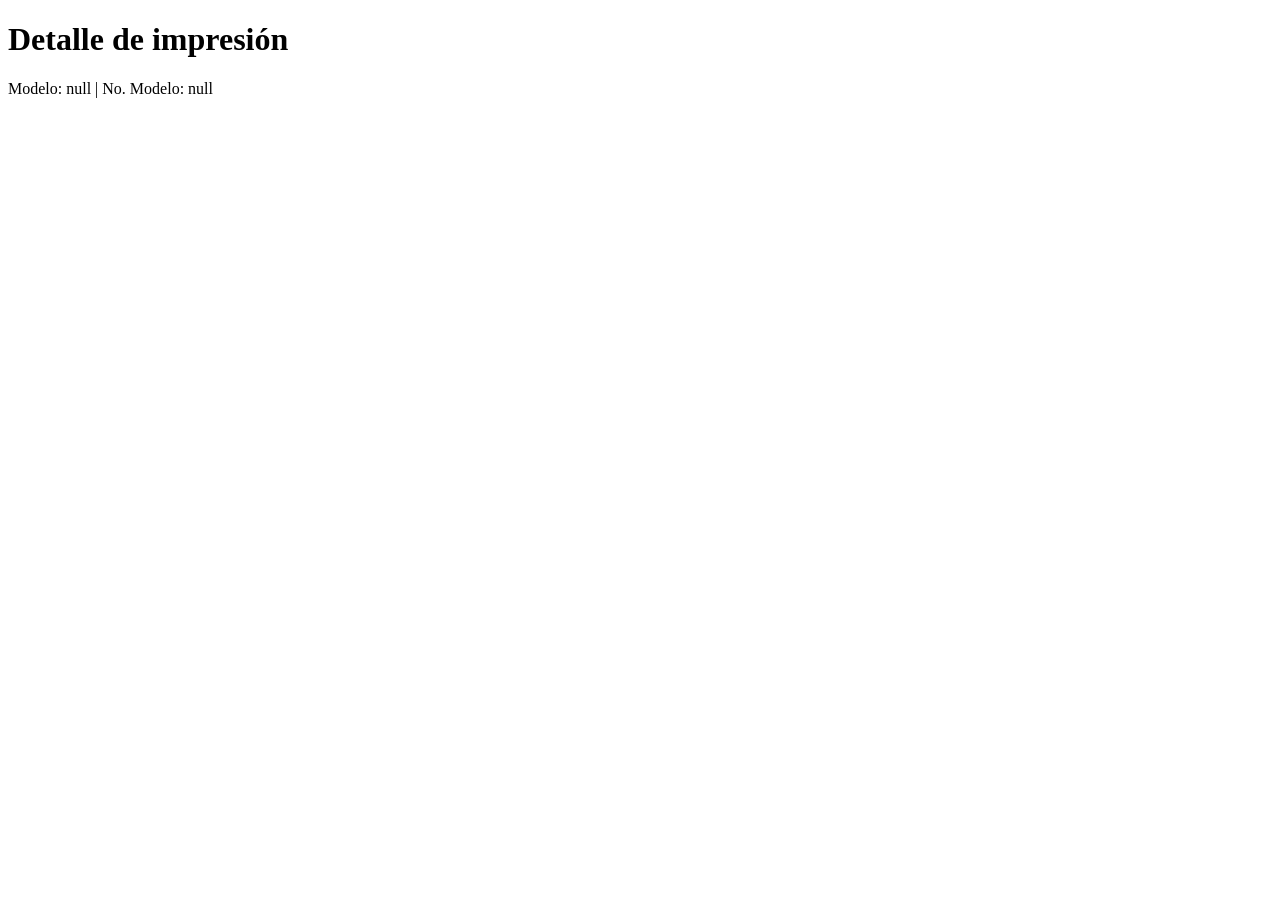
==== licencias_funcionamiento/impresion.html @ 612de135 "Create impresion.html" ====
<!DOCTYPE html>
<html>
<head>
  <meta charset="utf-8">
  <title>Impresión</title>
</head>
<body>
  <h1>Detalle de impresión</h1>
  <p id="salida">Cargando...</p>

  <script>
    const params = new URLSearchParams(window.location.search);
    const modelo = params.get("modelo");
    const noModelo = params.get("no_modelo");

    document.getElementById("salida").textContent =
      `Modelo: ${modelo} | No. Modelo: ${noModelo}`;

    // Aquí puedes agregar la lógica real:
    // por ejemplo, usar "modelo" y "noModelo" para pedir datos a una API,
    // mostrar una imagen específica, un formulario, etc.
  </script>
</body>
</html>
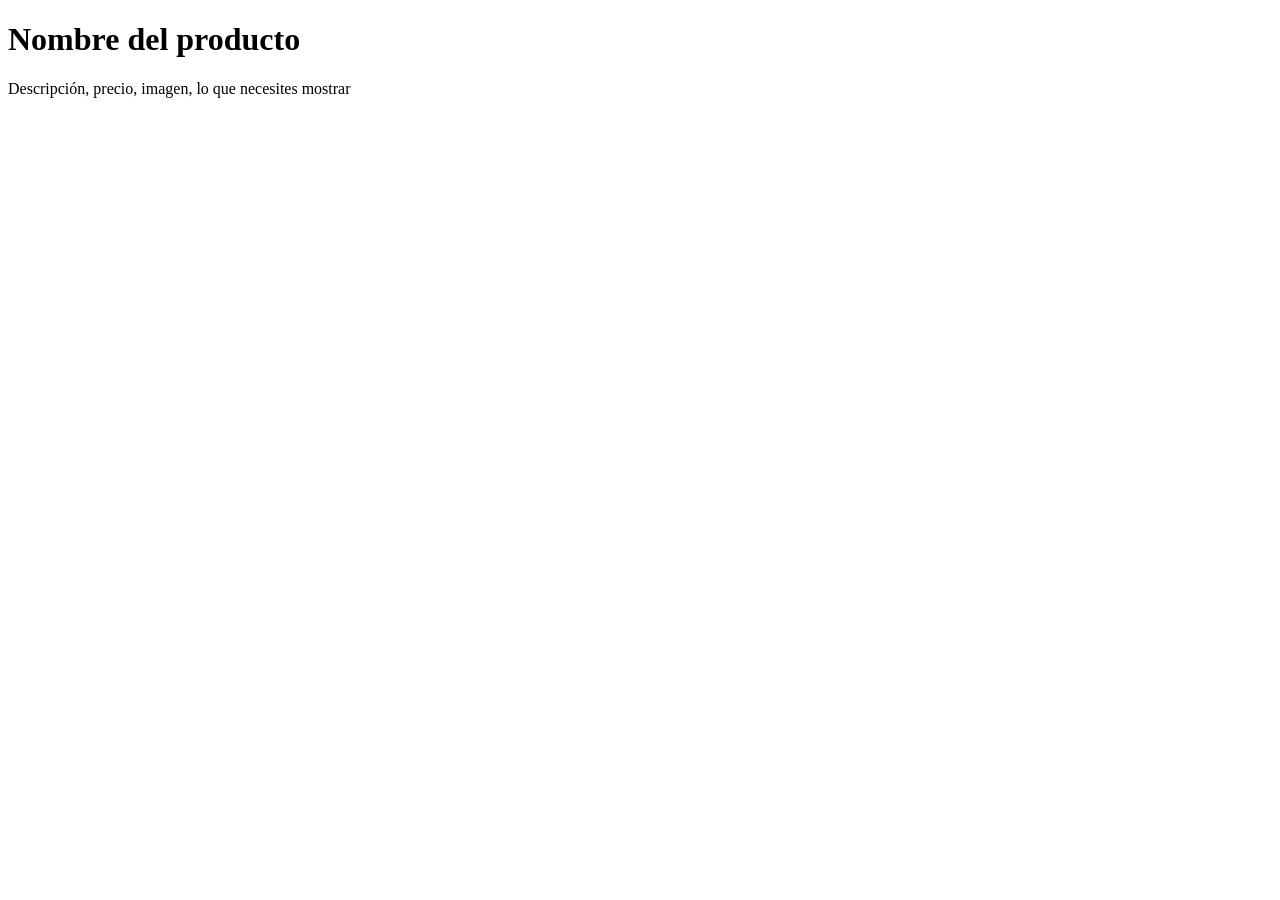
==== commit 10e84a49: "Update impresion.html" ====
--- a/licencias_funcionamiento/impresion.html
+++ b/licencias_funcionamiento/impresion.html
@@ -2,23 +2,10 @@
 <html>
 <head>
   <meta charset="utf-8">
-  <title>Impresión</title>
+  <title>Impresión - Modelo 139146</title>
 </head>
 <body>
-  <h1>Detalle de impresión</h1>
-  <p id="salida">Cargando...</p>
-
-  <script>
-    const params = new URLSearchParams(window.location.search);
-    const modelo = params.get("modelo");
-    const noModelo = params.get("no_modelo");
-
-    document.getElementById("salida").textContent =
-      `Modelo: ${modelo} | No. Modelo: ${noModelo}`;
-
-    // Aquí puedes agregar la lógica real:
-    // por ejemplo, usar "modelo" y "noModelo" para pedir datos a una API,
-    // mostrar una imagen específica, un formulario, etc.
-  </script>
+  <h1>Nombre del producto</h1>
+  <p>Descripción, precio, imagen, lo que necesites mostrar</p>
 </body>
 </html>
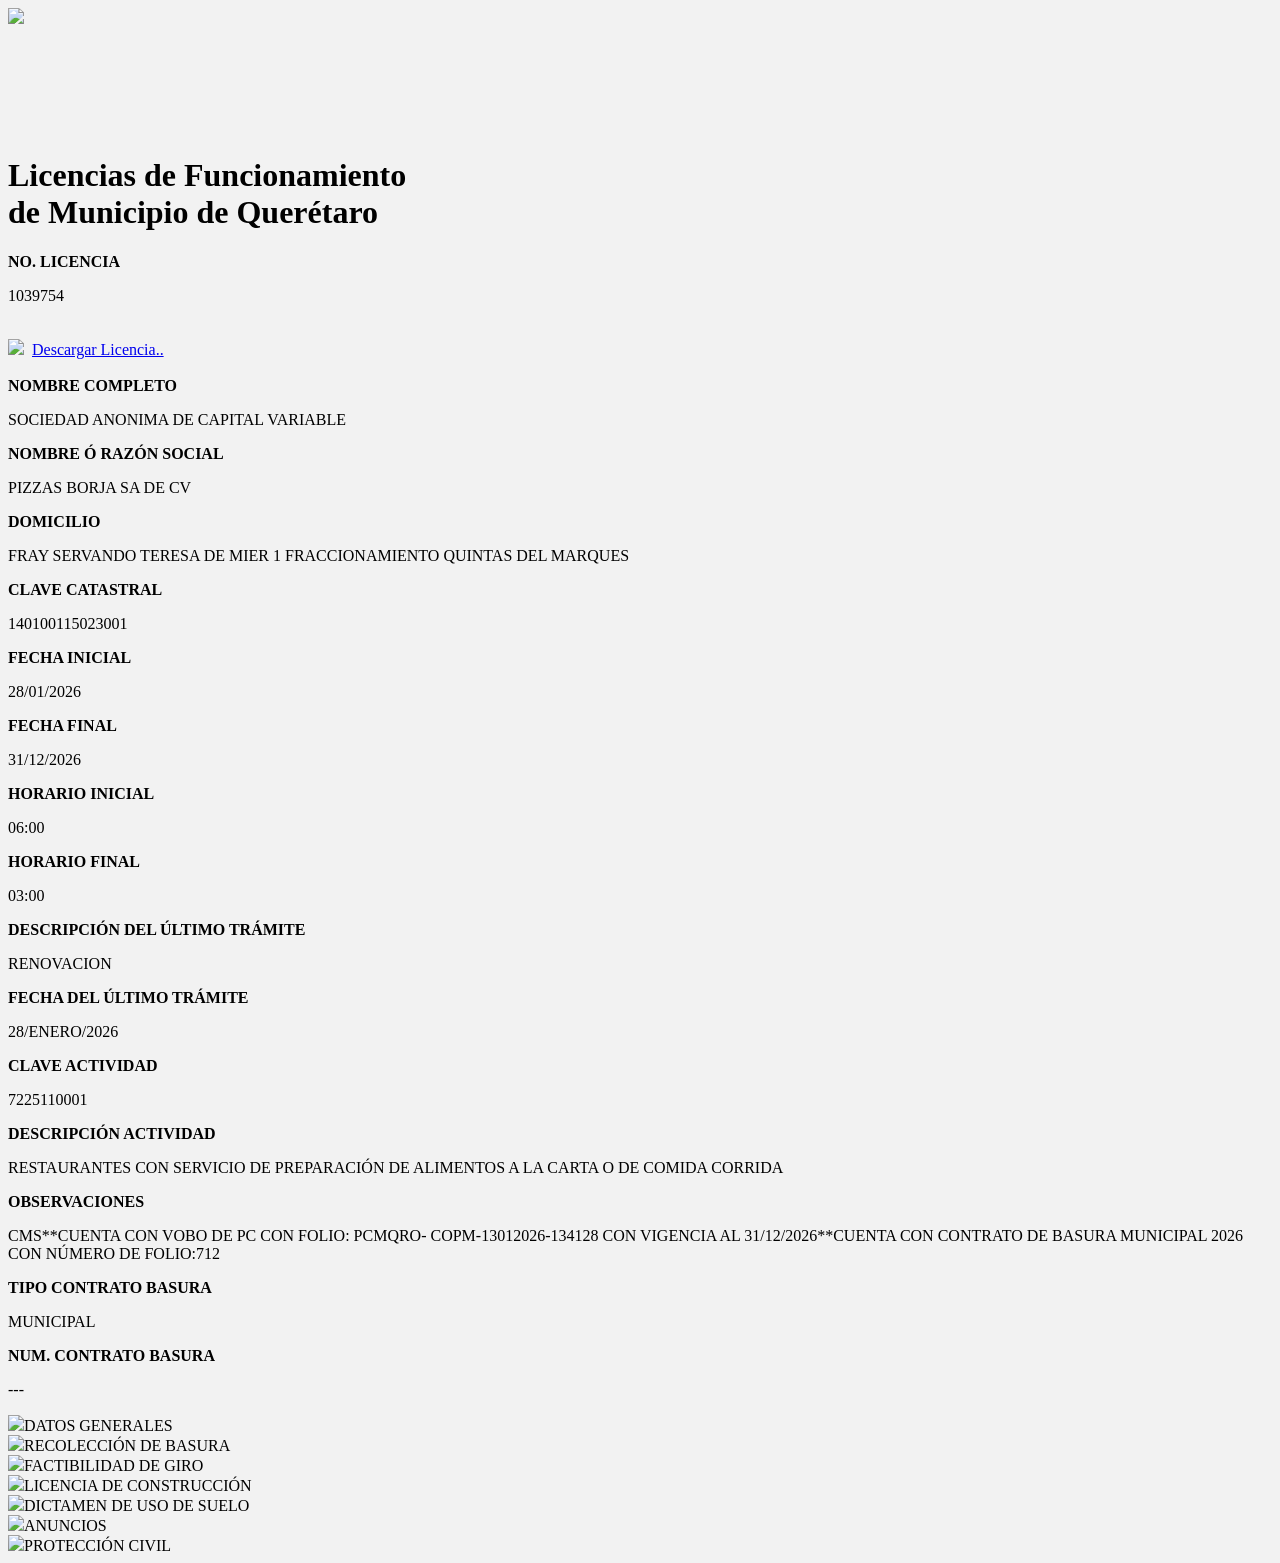
==== commit 2515a85b: "Update impresion.html" ====
--- a/licencias_funcionamiento/impresion.html
+++ b/licencias_funcionamiento/impresion.html
@@ -1,11 +1,327 @@
 <!DOCTYPE html>
-<html>
+<html lang="es">
+
 <head>
-  <meta charset="utf-8">
-  <title>Impresión - Modelo 139146</title>
+    <meta charset="UTF-8">
+    <meta http-equiv="X-UA-Compatible" content="IE=edge">
+    <meta name="viewport" content="width=device-width, initial-scale=1">
+
+    <title>Municipio de Querétaro</title>
+    <meta name="robots" content="noindex, nofollow, noarchive">
+
+    <link href="css/estilos.css?v=1" rel="stylesheet">
+    <link rel="stylesheet" type="text/css" media="all" href="css/styles.css?v=1.4">
+
+    <link href="https://cdnjs.cloudflare.com/ajax/libs/font-awesome/6.0.0-beta3/css/all.min.css" rel="stylesheet">
+
+    <style>
+        .aviso-capacitacion {
+            background: #b00020;
+            color: #fff;
+            text-align: center;
+            font-family: Arial, sans-serif;
+            font-weight: bold;
+            font-size: 14px;
+            padding: 10px 15px;
+            position: fixed;
+            top: 0;
+            left: 0;
+            width: 100%;
+            z-index: 10000;
+        }
+        .aviso-capacitacion a { color: #fff; text-decoration: underline; }
+    </style>
 </head>
-<body>
-  <h1>Nombre del producto</h1>
-  <p>Descripción, precio, imagen, lo que necesites mostrar</p>
+
+<body style="background: #F2F2F2;">
+
+    <nav class="navegacion" style="top: 34px;">
+        <div class="logo">
+            <img src="images/logos_gob.png" />
+        </div>
+    </nav>
+
+    <br><br><br><br><br><br>
+
+    <h1>Licencias de Funcionamiento<br>de Municipio de Querétaro</h1>
+
+    <div id="wrapper">
+        <div id="consultar">
+            <form id="solicitud_form" name="solicitud_form">
+
+                <!-- ===================== DATOS GENERALES ===================== -->
+                <div class="col-2 sin_bordes datos-generales">
+                    <label><b class="titulo">NO. LICENCIA</b><br/>
+                        <p class="mayusculas" readonly>1039754</p>
+                    </label>
+                </div>
+                <div class="col-2 datos-generales">
+                    <label><b class="titulo"></b><br/>
+                        <img src="images/pdf_icon.png" width="20px"/>&nbsp;&nbsp;<a href="images\Licencia de funcionamiento 2026 bispdf.pdf" target="_blank">Descargar Licencia..<br/></a><br/>
+                    </label>
+                </div>
+                <div class="col-1 datos-generales">
+                    <label><b class="titulo">NOMBRE COMPLETO</b><br/>
+                        <p class="mayusculas descripcion" readonly>SOCIEDAD ANONIMA DE CAPITAL VARIABLE</p>
+                    </label>
+                </div>
+                <div class="col-1 datos-generales">
+                    <label><b class="titulo">NOMBRE Ó RAZÓN SOCIAL</b><br/>
+                        <p class="mayusculas descripcion" readonly>PIZZAS BORJA SA DE CV</p>
+                    </label>
+                </div>
+                <div class="col-2 datos-generales">
+                    <label><b class="titulo">DOMICILIO</b><br/>
+                        <p class="mayusculas descripcion" readonly>FRAY SERVANDO TERESA DE MIER 1 FRACCIONAMIENTO QUINTAS DEL MARQUES</p>
+                    </label>
+                </div>
+                <div class="col-2 datos-generales">
+                    <label><b class="titulo">CLAVE CATASTRAL</b><br/>
+                        <p class="mayusculas descripcion" readonly>140100115023001</p>
+                    </label>
+                </div>
+                <div class="col-2 datos-generales">
+                    <label><b class="titulo">FECHA INICIAL</b><br/>
+                        <p class="mayusculas" readonly>28/01/2026</p>
+                    </label>
+                </div>
+                <div class="col-2 datos-generales">
+                    <label><b class="titulo">FECHA FINAL</b><br/>
+                        <p class="mayusculas" readonly>31/12/2026</p>
+                    </label>
+                </div>
+                <div class="col-2 datos-generales">
+                    <label><b class="titulo">HORARIO INICIAL</b><br/>
+                        <p class="mayusculas" readonly>06:00</p>
+                    </label>
+                </div>
+                <div class="col-2 datos-generales">
+                    <label><b class="titulo">HORARIO FINAL</b><br/>
+                        <p class="mayusculas" readonly>03:00</p>
+                    </label>
+                </div>
+                <div class="col-2 datos-generales">
+                    <label><b class="titulo">DESCRIPCIÓN DEL ÚLTIMO TRÁMITE</b><br/>
+                        <p class="mayusculas" readonly>RENOVACION</p>
+                    </label>
+                </div>
+                <div class="col-2 datos-generales">
+                    <label><b class="titulo">FECHA DEL ÚLTIMO TRÁMITE</b><br/>
+                        <p class="mayusculas" readonly>28/ENERO/2026</p>
+                    </label>
+                </div>
+                <div class="col-2 datos-generales">
+                    <label><b class="titulo">CLAVE ACTIVIDAD</b><br/>
+                        <p class="mayusculas" readonly>7225110001</p>
+                    </label>
+                </div>
+                <div class="col-2 datos-generales">
+                    <label><b class="titulo">DESCRIPCIÓN ACTIVIDAD</b><br/>
+                        <p class="mayusculas descripcion" readonly>RESTAURANTES CON SERVICIO DE PREPARACIÓN DE ALIMENTOS A LA CARTA O DE COMIDA CORRIDA</p>
+                    </label>
+                </div>
+                <div class="col-1 datos-generales">
+                    <label><b class="titulo">OBSERVACIONES</b><br/>
+                        <p class="mayusculas descripcion" readonly>CMS**CUENTA CON VOBO DE PC CON FOLIO:  PCMQRO- COPM-13012026-134128 CON VIGENCIA AL 31/12/2026**CUENTA CON CONTRATO DE BASURA MUNICIPAL 2026 CON NÚMERO DE FOLIO:712</p>
+                    </label>
+                </div>
+                <div class="col-2 datos-generales">
+                    <label><b class="titulo">TIPO CONTRATO BASURA</b><br/>
+                        <p class="mayusculas descripcion" readonly>MUNICIPAL</p>
+                    </label>
+                </div>
+                <div class="col-2 datos-generales">
+                    <label><b class="titulo">NUM. CONTRATO BASURA</b><br/>
+                        <p class="mayusculas descripcion" readonly>---</p>
+                    </label>
+                </div>
+
+                <div class="col-1 separador1" id="div-datos-generales" onclick="muestra_seccion('datos-generales')"><span><img src="images/flecha_arriba.png" width="15" id="flecha-datos-generales" class="flecha">DATOS GENERALES</span>
+                </div>
+
+                <!-- ===================== RECOLECCIÓN DE BASURA ===================== -->
+                <div class="col-1 recoleccion-de-basura" style="display:none;">
+                    <label><b class="titulo">CONTRATO</b><br/>
+                        <p class="mayusculas" readonly>2026-712</p>
+                    </label>
+                </div>
+                <div class="col-1 recoleccion-de-basura" style="display:none;">
+                    <label><b class="titulo">VIGENCIA</b><br/>
+                        <p class="mayusculas" readonly>31/DICIEMBRE/2026</p>
+                    </label>
+                </div>
+                <div class="col-7 recoleccion-de-basura" style="display:none;">
+                    <label><b class="titulo">LUNES</b><br/>
+                        <p class="mayusculas" readonly>SI</p>
+                    </label>
+                </div>
+                <div class="col-7 recoleccion-de-basura" style="display:none;">
+                    <label><b class="titulo">MARTES</b><br/>
+                        <p class="mayusculas" readonly>SI</p>
+                    </label>
+                </div>
+                <div class="col-7 recoleccion-de-basura" style="display:none;">
+                    <label><b class="titulo">MIÉRCOLES</b><br/>
+                        <p class="mayusculas" readonly>NO</p>
+                    </label>
+                </div>
+                <div class="col-7 recoleccion-de-basura" style="display:none;">
+                    <label><b class="titulo">JUEVES</b><br/>
+                        <p class="mayusculas" readonly>SI</p>
+                    </label>
+                </div>
+                <div class="col-7 recoleccion-de-basura" style="display:none;">
+                    <label><b class="titulo">VIERNES</b><br/>
+                        <p class="mayusculas" readonly>NO</p>
+                    </label>
+                </div>
+                <div class="col-7 recoleccion-de-basura" style="display:none;">
+                    <label><b class="titulo">SÁBADO</b><br/>
+                        <p class="mayusculas" readonly>SI</p>
+                    </label>
+                </div>
+                <div class="col-7 recoleccion-de-basura" style="display:none;">
+                    <label><b class="titulo">DOMINGO</b><br/>
+                        <p class="mayusculas" readonly>NO</p>
+                    </label>
+                </div>
+                <div class="col-1 recoleccion-de-basura" style="display:none;">
+                    <label><b class="titulo">ESTATUS</b><br/>
+                        <p class="mayusculas" readonly>ACTIVO</p>
+                    </label>
+                </div>
+
+                <div class="col-1 separador1" id="div-recoleccion-de-basura" onclick="muestra_seccion('recoleccion-de-basura')"><span><img src="images/flecha_abajo.png" width="15" id="flecha-recoleccion-de-basura" class="flecha">RECOLECCIÓN DE BASURA</span>
+                </div>
+
+                <!-- ===================== FACTIBILIDAD DE GIRO ===================== -->
+                <div class="col-1 factibilidad-de-giro" style="display:none;">
+                    <label><p>Sin datos para mostrar.</p></label>
+                </div>
+
+                <div class="col-1 separador1" id="div-factibilidad-de-giro" onclick="muestra_seccion('factibilidad-de-giro')"><span><img src="images/flecha_abajo.png" width="15" id="flecha-factibilidad-de-giro" class="flecha">FACTIBILIDAD DE GIRO</span>
+                </div>
+
+                <!-- ===================== LICENCIA DE CONSTRUCCIÓN ===================== -->
+                <div class="col-1 licencia-de-construccion" style="display:none;">
+                    <label><b class="titulo">FOLIO</b><br/>
+                        <p class="mayusculas" readonly>---</p>
+                    </label>
+                </div>
+                <div class="col-1 licencia-de-construccion" style="display:none;">
+                    <label><b class="titulo">SOLICITUD</b><br/>
+                        <p class="mayusculas" readonly>---</p>
+                    </label>
+                </div>
+                <div class="col-1 licencia-de-construccion" style="display:none;">
+                    <label><b class="titulo">CAJONES ESTACIONAMIENTO</b><br/>
+                        <p class="mayusculas" readonly>---</p>
+                    </label>
+                </div>
+                <div class="col-1 licencia-de-construccion" style="display:none;">
+                    <label><b class="titulo">CAJONES DISCAPACITADOS</b><br/>
+                        <p class="mayusculas" readonly>---</p>
+                    </label>
+                </div>
+                <div class="col-1 licencia-de-construccion" style="display:none;">
+                    <label><b class="titulo">TIPO ESTABLECIMIENTO</b><br/>
+                        <p class="mayusculas" readonly>---</p>
+                    </label>
+                </div>
+
+                <div class="col-1 separador1" id="div-licencia-de-construccion" onclick="muestra_seccion('licencia-de-construccion')"><span><img src="images/flecha_abajo.png" width="15" id="flecha-licencia-de-construccion" class="flecha">LICENCIA DE CONSTRUCCIÓN</span>
+                </div>
+
+                <!-- ===================== DICTAMEN DE USO DE SUELO ===================== -->
+                <div class="col-1 dictamen" style="display:none;">
+                    <label><b class="titulo">FOLIO</b><br/>
+                        <p class="mayusculas" readonly>2025 - 6097</p>
+                    </label>
+                </div>
+                <div class="col-1 dictamen" style="display:none;">
+                    <label><b class="titulo">SOLICITUD</b><br/>
+                        <p class="mayusculas" readonly>---</p>
+                    </label>
+                </div>
+                <div class="col-1 dictamen" style="display:none;">
+                    <label><b class="titulo">TRÁMITE</b><br/>
+                        <p class="mayusculas" readonly>---</p>
+                    </label>
+                </div>
+                <div class="col-1 dictamen" style="display:none;">
+                    <label><b class="titulo">FECHA AUTORIZADA</b><br/>
+                        <p class="mayusculas" readonly>17 /06 /2025</p>
+                    </label>
+                </div>
+
+                <div class="col-1 separador1" id="div-dictamen" onclick="muestra_seccion('dictamen')"><span><img src="images/flecha_abajo.png" width="15" id="flecha-dictamen" class="flecha">DICTAMEN DE USO DE SUELO</span>
+                </div>
+
+                <!-- ===================== ANUNCIOS ===================== -->
+                <div class="col-1 anuncios" style="display:none;">
+                    <label><b class="titulo">FOLIO</b><br/>
+                        <p class="mayusculas" readonly>---</p>
+                    </label>
+                </div>
+                <div class="col-1 anuncios" style="display:none;">
+                    <label><b class="titulo">SOLICITUD</b><br/>
+                        <p class="mayusculas" readonly>---</p>
+                    </label>
+                </div>
+                <div class="col-1 anuncios" style="display:none;">
+                    <label><b class="titulo">CLASIFICACION</b><br/>
+                        <p class="mayusculas" readonly>---</p>
+                    </label>
+                </div>
+                <div class="col-1 anuncios" style="display:none;">
+                    <label><b class="titulo">TIPO</b><br/>
+                        <p class="mayusculas" readonly>---</p>
+                    </label>
+                </div>
+                <div class="col-1 anuncios" style="display:none;">
+                    <label><b class="titulo">TIPO INSTALACION</b><br/>
+                        <p class="mayusculas" readonly>---</p>
+                    </label>
+                </div>
+                <div class="col-1 anuncios" style="display:none;">
+                    <label><b class="titulo">RAZÓN SOCIAL O PERSONA FISICA PROPIETARIA DEL ANUNCIO</b><br/>
+                        <p class="mayusculas" readonly>---</p>
+                    </label>
+                </div>
+                <div class="col-1 anuncios" style="display:none;">
+                    <label><b class="titulo">NO INTERIOR</b><br/>
+                        <p class="mayusculas" readonly>---</p>
+                    </label>
+                </div>
+
+                <div class="col-1 separador1" id="div-anuncios" onclick="muestra_seccion('anuncios')"><span><img src="images/flecha_abajo.png" width="15" id="flecha-anuncios" class="flecha">ANUNCIOS</span>
+                </div>
+
+                <!-- ===================== PROTECCIÓN CIVIL ===================== -->
+                <div class="col-1 proteccion_civil" style="display:none;">
+                    <label><p>Sin datos para mostrar.</p></label>
+                </div>
+
+                <div class="col-1 separador1" id="div-proteccion_civil" onclick="muestra_seccion('proteccion_civil')"><span><img src="images/flecha_abajo.png" width="15" id="flecha-proteccion_civil" class="flecha">PROTECCIÓN CIVIL</span>
+                </div>
+
+            </form>
+        </div>
+    </div>
+
+    <script>
+        function muestra_seccion(seccion) {
+            var els = document.getElementsByClassName(seccion);
+            var flecha = document.getElementById('flecha-' + seccion);
+            var visible = els.length > 0 && els[0].style.display !== 'none';
+            for (var i = 0; i < els.length; i++) {
+                els[i].style.display = visible ? 'none' : '';
+            }
+            if (flecha) {
+                flecha.src = visible ? 'images/flecha_abajo.png' : 'images/flecha_arriba.png';
+            }
+        }
+    </script>
 </body>
+
 </html>
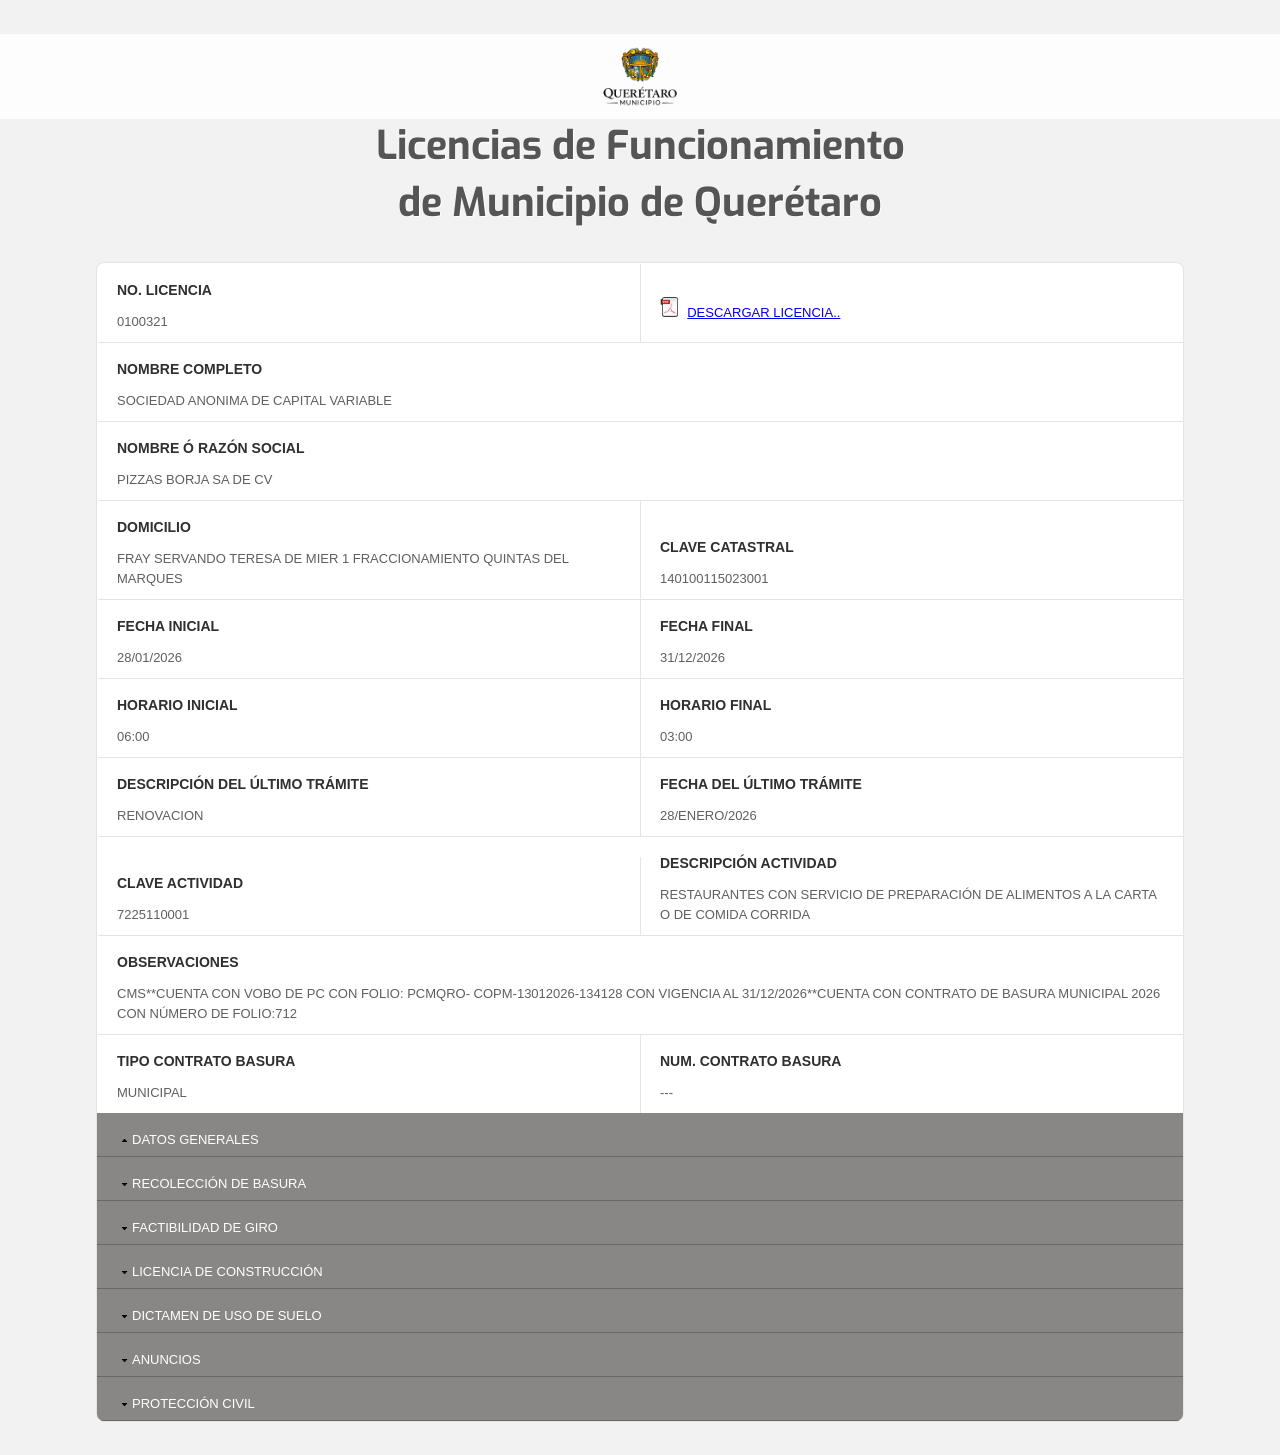
==== commit 1a1673b3: "Update impresion.html" ====
--- a/licencias_funcionamiento/impresion.html
+++ b/licencias_funcionamiento/impresion.html
@@ -52,7 +52,7 @@
                 <!-- ===================== DATOS GENERALES ===================== -->
                 <div class="col-2 sin_bordes datos-generales">
                     <label><b class="titulo">NO. LICENCIA</b><br/>
-                        <p class="mayusculas" readonly>1039754</p>
+                        <p class="mayusculas" readonly>0100321</p>
                     </label>
                 </div>
                 <div class="col-2 datos-generales">
--- a/licencias_funcionamiento/css/estilos.css
+++ b/licencias_funcionamiento/css/estilos.css
@@ -0,0 +1,580 @@
+/*
+	SSBook
+	SSLight
+	SSLightItalic
+	SSMedium
+	SSSemibold
+	SSThin
+
+	#44a971 - Eje 1
+	#30316b - Eje 2
+	#e8a73d - Eje 3
+	#de167f - Eje 4
+	#863391 - Eje 5 
+*/
+
+@import url('https://fonts.googleapis.com/css?family=Open+Sans:300,400,600,700,800');
+
+body{
+	font-family: 'SSLight', sans-serif;
+	margin: 0;
+	padding: 0;
+	background: #000;
+}
+
+.overlayopen{
+	width: 100% !important;
+}
+
+.nav-full{
+	width: 100% !important;
+}
+
+.navegacion{
+	background: rgba(255,255,255,0.85);
+	position: fixed;
+	top: 0;
+	left: 0;
+	width: 100%;
+	z-index: 999;
+	text-align: center;
+	margin: 0 auto;
+	height: 85px;
+	width: 100%;
+}
+
+.navegacion .logo {
+	text-align: center;
+	margin: 0 auto;
+	height: 100%;
+}
+
+.navegacion .logo img{
+	max-width: 100%;
+    max-height: 100%;
+}
+
+.contenedor{
+	max-width: 100%;
+	width: 100%;
+	margin: 0 auto;
+	position: relative;	
+}
+
+.contenedor div{
+	padding: 0 !important;
+   	margin: 0 !important;
+}
+
+.contenedor .principal{
+	min-height: 100%;
+	min-height: 100vh;
+	display: flex;
+	align-items: center;
+}
+
+.contenedor .secundario {
+	max-height: 100%;
+}
+
+.contenedor .secundario .programa{
+	min-height: 50%;
+	min-height: 50vh;
+	display: flex;
+	align-items: center;
+}
+
+.contenedor .secundario .programa h2{
+	width: 70%;
+	color: #b0b2b3;
+	font-family: 'SSThin', sans-serif;
+	font-size: 30px;
+	text-align: center;
+	margin: 0 auto;
+	padding: 15px;
+	text-transform: uppercase;
+}
+
+.contenedor .secundario .programa p{
+	width: 70%;
+	text-align: center;
+	margin: 0 auto;
+	padding: 5px;
+	font-family: 'Open Sans', sans-serif;
+	font-weight: 600;
+	color: #3d3d3f;
+	font-size: 13px;
+}
+
+.contenedor .secundario .programa a{
+	width: 100%;
+	max-width: 300px;
+	margin: 0 auto;
+	margin-top: 35px;
+	text-align: center;
+	padding: 5px;
+}
+
+h1{
+	margin: 0;
+	padding: 0;
+}
+
+.fondo{
+	background: #ebeff2;
+}
+
+.overlay { 
+   position: fixed; 
+   overflow-y: scroll;
+   top: 0; left: 0; top: 0; bottom: 0;
+   width: 100%;
+   height: 100%;
+   background: #FFFFFF;
+   padding-top: 85px;
+}
+
+.overlay .contenedoroverlay{
+	width: 90%;
+	margin: 0 auto;
+}
+
+.overlay .cerraroverlay{
+	position: fixed;
+	right: 55px;
+	top: 25px;
+	text-decoration: none;
+	font-family: 'SSLight', sans-serif;
+	font-size: 40px;	
+	text-align: center;
+	margin: 0 auto;
+	text-transform: uppercase;
+	z-index: 1000;
+}
+
+.overlay .contenedoroverlay h1{
+	font-family: 'SSLight', sans-serif;
+	font-size: 30px;	
+	text-align: center;
+	margin: 0 auto;
+	text-transform: uppercase;
+	padding: 15px 0px;
+}
+
+.overlay .contenedoroverlay p{
+	font-family: 'Open Sans', sans-serif;
+	font-size: 14px;
+	text-align: center;
+	margin: 0 auto;
+	text-transform: uppercase;	
+}
+
+.overlay .contenedoroverlay .progress{
+	width: 50%;
+	margin: 20px auto;
+}
+
+.overlay .contenedoroverlay .componenteslistado{
+	padding-top: 20px;
+}
+
+.overlay .contenedoroverlay .innertramite {
+    border: 1px dotted #999;
+    margin-bottom: 20px;       
+}
+
+.overlay .contenedoroverlay .innertramite a{
+	text-decoration: none;
+}
+
+.overlay .contenedoroverlay .innertramite h3{
+	font-family: 'SSLight', sans-serif;
+	font-size: 16px;
+	text-align: center;
+	margin: 0 auto;
+	text-transform: uppercase;
+	padding: 15px 0px;
+	height: 180px;
+}
+
+.overlay .contenedoroverlay .innertramite span{
+	font-family: 'SSBook', sans-serif;
+	font-size: 14px;
+	text-align: left;
+	margin: 0 auto;
+	display: block;
+	color: #3d3d3f;	
+}
+
+.overlay .contenedoroverlay .innertramite strong{
+	font-family: 'SSThin', sans-serif;
+	font-size: 14px;
+	text-align: center;
+	margin: 0 auto;
+	display: block;
+    margin-top: 10px;
+    margin-bottom: 20px;
+    color: #FFF;
+    padding: 5px;
+    -webkit-border-radius: 5px;
+	-moz-border-radius: 5px;
+	border-radius: 5px;
+}
+
+.overlay .row-eq-height {
+	display: -webkit-box;
+	display: -webkit-flex;
+	display: -ms-flexbox;
+	display: flex;
+}
+
+[aria-hidden="true"] {
+  transition: opacity 1s, z-index 0s 1s;
+  width: 100%;
+  z-index: -1; 
+  opacity: 0;  }
+
+[aria-hidden="false"] {
+  transition: opacity 1s;
+  width: 100%; 
+  z-index: 1000;
+  opacity: 1;
+}
+
+/* CIUDAD HUMANA */
+
+.ciudadhumana .contenedor{
+	background: url(../img/1_ciudad_humana_desktop.jpg) center center;
+	background-size: cover;
+}
+
+.ciudadhumana .contenedor .principal h1{
+	font-family: 'SSThin', sans-serif;
+	font-size: 46px;
+	width: 60%;
+	border: 2px solid #44a971;
+	color: #FFF;
+	text-align: center;
+	margin: 0 auto;
+	text-transform: uppercase;
+}
+
+.ciudadhumana .btn{
+	color: #fff;
+	background-color: #44a971;
+	border-color: #44a971;
+}
+
+.ciudadhumana .btn:hover{
+	color: #fff;
+	background-color: #378255;
+	border-color: #378255;
+}
+
+.ciudadhumana .progress-bar{
+	background-color: #44a971;
+}
+
+.ciudadhumana .contenedoroverlay h1{
+	color: #44a971;
+}
+
+.ciudadhumana .innertramite {
+	border-color: #44a971 !important;
+}
+
+.ciudadhumana .innertramite h3{
+	color: #44a971;
+}
+
+.ciudadhumana .innertramite strong{
+	background: #44a971;
+}
+
+.ciudadhumana .cerraroverlay{
+	color: #44a971;
+}
+
+/* CIUDAD SEGURA */
+
+.ciudadsegura .contenedor{
+	background: url(../img/2_ciudad_segura_desktop.jpg) center center;
+	background-size: cover;
+}
+
+.ciudadsegura .contenedor .principal h1{
+	font-family: 'SSThin', sans-serif;
+	font-size: 46px;
+	width: 60%;
+	border: 2px solid #30316b;
+	color: #FFF;
+	text-align: center;
+	margin: 0 auto;
+	text-transform: uppercase;
+}
+
+.ciudadsegura .btn{
+	color: #fff;
+	background-color: #30316b;
+	border-color: #30316b;
+}
+
+.ciudadsegura .btn:hover{
+	color: #fff;
+	background-color: #25274c;
+	border-color: #25274c;
+}
+
+.ciudadsegura .progress-bar{
+	background-color: #30316b;
+}
+
+.ciudadsegura .contenedoroverlay h1{
+	color: #30316b;
+}
+
+.ciudadsegura .innertramite {
+	border-color: #30316b !important;
+}
+
+.ciudadsegura .innertramite h3{
+	color: #30316b;
+}
+
+.ciudadsegura .innertramite strong{
+	background: #30316b;
+}
+
+.ciudadsegura .cerraroverlay{
+	color: #30316b;
+}
+
+/* CIUDAD COMPATA */
+
+.ciudadcompacta .contenedor{
+	background: url(../img/3_ciudad_compacta_desktop.jpg) center center;
+	background-size: cover;
+}
+
+.ciudadcompacta .contenedor .principal h1{
+	font-family: 'SSThin', sans-serif;
+	font-size: 46px;
+	width: 60%;
+	border: 2px solid #e8a73d;
+	color: #FFF;
+	text-align: center;
+	margin: 0 auto;
+	text-transform: uppercase;
+}
+
+.ciudadcompacta .btn{
+	color: #fff;
+	background-color: #e8a73d;
+	border-color: #e8a73d;
+}
+
+.ciudadcompacta .btn:hover{
+	color: #fff;
+	background-color: #bf842e;
+	border-color: #bf842e;
+}
+
+.ciudadcompacta .progress-bar{
+	background-color: #e8a73d;
+}
+
+.ciudadcompacta .contenedoroverlay h1{
+	color: #e8a73d;
+}
+
+.ciudadcompacta .innertramite {
+	border-color: #e8a73d !important;
+}
+
+.ciudadcompacta .innertramite h3{
+	color: #e8a73d;
+}
+
+.ciudadcompacta .innertramite strong{
+	background: #e8a73d;
+}
+
+.ciudadcompacta .cerraroverlay{
+	color: #e8a73d;
+}
+
+/* CIUDAD DESARROLLO */
+
+.ciudaddesarrollo .contenedor{
+	background: url(../img/4_ciudad_desarrollo_desktop.jpg) center center;
+	background-size: cover;
+}
+
+.ciudaddesarrollo .contenedor .principal h1{
+	font-family: 'SSThin', sans-serif;
+	font-size: 46px;
+	width: 60%;
+	border: 2px solid #de167f;
+	color: #FFF;
+	text-align: center;
+	margin: 0 auto;
+	text-transform: uppercase;
+}
+
+.ciudaddesarrollo .btn{
+	color: #fff;
+	background-color: #de167f;
+	border-color: #de167f;
+}
+
+.ciudaddesarrollo .btn:hover{
+	color: #fff;
+	background-color: #af126c;
+	border-color: #af126c;
+}
+
+.ciudaddesarrollo .progress-bar{
+	background-color: #de167f;
+}
+
+.ciudaddesarrollo .contenedoroverlay h1{
+	color: #de167f;
+}
+
+.ciudaddesarrollo .innertramite {
+	border-color: #de167f !important;
+}
+
+.ciudaddesarrollo .innertramite h3{
+	color: #de167f;
+}
+
+.ciudaddesarrollo .innertramite strong{
+	background: #de167f;
+}
+
+.ciudaddesarrollo .cerraroverlay{
+	color: #de167f;
+}
+
+/* GOBIERNO ABIERTO */
+
+.gobiernoabierto .contenedor{
+	background: url(../img/5_gobierno_abierto_desktop.jpg) center center;
+	background-size: cover;
+}
+
+.gobiernoabierto .contenedor .principal h1{
+	font-family: 'SSThin', sans-serif;
+	font-size: 46px;
+	width: 60%;
+	border: 2px solid #863391;
+	color: #FFF;
+	text-align: center;
+	margin: 0 auto;
+	text-transform: uppercase;
+}
+
+.gobiernoabierto .btn{
+	color: #fff;
+	background-color: #863391;
+	border-color: #863391;
+}
+
+.gobiernoabierto .btn:hover{
+	color: #fff;
+	background-color: #5e2668;
+	border-color: #5e2668;
+}
+
+.gobiernoabierto .progress-bar{
+	background-color: #863391;
+}
+
+.gobiernoabierto .contenedoroverlay h1{
+	color: #863391;
+}
+
+.gobiernoabierto .innertramite {
+	border-color: #863391 !important;
+}
+
+.gobiernoabierto .innertramite h3{
+	color: #863391;
+}
+
+.gobiernoabierto .innertramite strong{
+	background: #863391;
+}
+
+.gobiernoabierto .cerraroverlay{
+	color: #863391;
+}
+
+/* Ficha */
+
+.contenedor_tabla{
+	width: 100%;
+	padding-top: 100px;
+	margin: 0 auto;
+}
+
+.contenedor_tabla h1{
+	font-size: 35px;
+	text-align: center;
+	padding-bottom: 35px;
+	padding-top: 20px;
+}
+
+.contenedor_tabla .bordeada{
+	border: 1px solid #999;
+	height: 130px;
+	margin-bottom: 20px;
+}
+
+.contenedor_tabla .bordeada dd{
+	width: 100px;
+	float: left;
+	line-height: 10px;
+	padding-top: 10px;
+}
+
+.contenedor_tabla .bordeada dt{
+	font-weight: 900 !important;
+	padding-top: 10px;
+	line-height: 10px;
+}
+
+.contenedor_tabla .bordeada h2{
+	font-size: 20px;
+	width: 97%;
+	margin: 0 auto;
+	border-bottom: 1px solid #999;
+	padding-top: 10px;
+	padding-bottom: 10px;
+	font-weight: 900;
+}
+
+.contenedor_tabla .bordeada p{
+	font-size: 14px;
+	font-family: 'SSLight', sans-serif;
+	font-weight: 400;
+	width: 97%;
+	margin: 0 auto;
+	text-align: left;
+	padding-top: 15px;
+	padding-bottom: 15px;
+}
+
+.texto_estatus {
+	font-size: 18px;
+}
+
+.div_estatus {
+	display: flex; 
+	align-items: center; 
+	justify-content: center;
+	padding-top: 1em; 
+	padding-bottom: 3em;
+	/*height: 150px;*/
+}
--- a/licencias_funcionamiento/css/styles.css
+++ b/licencias_funcionamiento/css/styles.css
@@ -0,0 +1,774 @@
+@import url('//maxcdn.bootstrapcdn.com/font-awesome/4.7.0/css/font-awesome.min.css');
+@import url(https://fonts.googleapis.com/css?family=Exo:100,200,400);
+@import url(https://fonts.googleapis.com/css?family=Source+Sans+Pro:700,400,300);
+@import url(https://fonts.googleapis.com/css?family=Laila:400,700);
+html,
+body,
+div,
+span,
+applet,
+object,
+iframe,
+h1,
+h2,
+h3,
+h4,
+h5,
+h6,
+p,
+blockquote,
+pre,
+a,
+abbr,
+acronym,
+address,
+big,
+cite,
+code,
+del,
+dfn,
+em,
+img,
+ins,
+kbd,
+q,
+s,
+samp,
+small,
+strike,
+strong,
+sub,
+sup,
+tt,
+var,
+b,
+u,
+i,
+center,
+dl,
+dt,
+dd,
+ol,
+ul,
+li,
+fieldset,
+form,
+label,
+legend,
+table,
+caption,
+tbody,
+tfoot,
+thead,
+tr,
+th,
+td,
+article,
+aside,
+canvas,
+details,
+embed,
+figure,
+figcaption,
+footer,
+header,
+hgroup,
+menu,
+nav,
+output,
+ruby,
+section,
+summary,
+time,
+mark,
+audio,
+video {
+    margin: 0;
+    padding: 0;
+    border: 0;
+    font-size: 100%;
+    font: inherit;
+    vertical-align: baseline;
+    outline: none;
+    -webkit-font-smoothing: antialiased;
+    -webkit-text-size-adjust: 100%;
+    -ms-text-size-adjust: 100%;
+    -webkit-box-sizing: border-box;
+    -moz-box-sizing: border-box;
+    box-sizing: border-box;
+}
+
+html {
+    overflow-y: scroll;
+}
+
+body {
+    font-family: Arial, Tahoma, sans-serif;
+    background: #e2eef4;
+    font-size: 80%;
+    line-height: 1;
+    padding-top: 40px;
+}
+
+br {
+    display: block;
+    line-height: 1.6em;
+}
+
+input,
+textarea {
+    -webkit-font-smoothing: antialiased;
+    outline: none;
+}
+
+strong,
+b {
+    font-weight: bold;
+}
+
+em,
+i {
+    font-style: italic;
+}
+
+h1 {
+    display: block;
+    font-size: 2.1em;
+    line-height: 1.45em;
+    /*font-family: 'Laila', serif;*/
+    font-family: 'Exo', sans-serif;
+    text-align: center;
+    font-weight: bold;
+    color: #555;
+    text-shadow: 1px 1px 0 #fff;
+}
+
+
+/** form field **/
+
+form {
+    /*display: block;*/
+    margin: 30px;
+    overflow: hidden;
+    background: #fff;
+    border: 1px solid #e4e4e4;
+    border-radius: 8px;
+    font-size: 0;
+    width: 85%;
+    display: inline-block;
+}
+
+form>div>label {
+    display: block;
+    padding: 20px 20px 10px;
+    vertical-align: top;
+    font-size: 13px;
+    /*font-weight: bold;*/
+    text-transform: uppercase;
+    /*color: #939393;*/
+    color: #5f5f5f;
+    cursor: pointer;
+    text-align: left;
+}
+
+form>div.switch>label {
+    padding: 16px 20px 13px;
+}
+
+.col-1,
+.col-2,
+.col-3,
+.col-4,
+.col-5,
+.col-7,
+.col-10,
+.col-60,
+.col-30,
+.col-40 {
+    border-bottom: 1px solid #e4e4e4;
+    vertical-align: bottom;
+}
+
+.col-informacion,
+.col-valida,
+.col-comentarios {
+    border-bottom: 1px solid #e4e4e4;
+    padding: 0px;
+    margin: 0px auto;
+    vertical-align: bottom;
+}
+
+form>div>.col-4 {
+    height: 86px;
+}
+
+label>input {
+    display: inline-block;
+    position: relative;
+    width: 100%;
+    height: 27px;
+    line-height: 27px;
+    margin: 5px -5px 0;
+    padding: 7px 5px 3px;
+    border: none;
+    outline: none;
+    color: #555;
+    /*font-family: 'Helvetica Neue', Arial, sans-serif;*/
+    /*font-family: 'Exo', sans-serif;*/
+    font-weight: bold;
+    font-size: 14px;
+    opacity: .6;
+    transition: all linear .3s;
+}
+
+label>input[type="checkbox"] {
+    display: inline-block;
+    position: relative;
+    width: 5%;
+    height: 27px;
+    line-height: 27px;
+    margin: 5px -5px 0;
+    padding: 50px 7px 5px 3px;
+    border: none;
+    outline: none;
+    color: #555;
+    font-family: 'Helvetica Neue', Arial, sans-serif;
+    font-family: 'Exo', sans-serif;
+    font-weight: bold;
+    font-size: 14px;
+    opacity: .6;
+    transition: all linear .3s;
+    float: right;
+}
+
+
+/*
+label > input .final {
+	border: #fff;
+}
+*/
+
+textarea {
+    width: 100%;
+    color: #555;
+    font-weight: bold;
+    font-size: 14px;
+    opacity: .6;
+    transition: all linear .3s;
+    height: 200px;
+    resize: none;
+}
+
+.col-submit {
+    text-align: center;
+    padding: 20px;
+    height: 100px;
+}
+
+label>select {
+    display: block;
+    width: 100%;
+    padding: 0;
+    color: #555;
+    margin: 16px 0 6px;
+    font-weight: 500;
+    background: transparent;
+    border: none;
+    outline: none;
+    /*font-family: 'Helvetica Neue', Arial, sans-serif;*/
+    font-size: 14px;
+    opacity: .4;
+    transition: all linear .3s;
+}
+
+label>input:focus,
+label>select:focus {
+    opacity: 1;
+}
+
+
+/** button design based on http://codepen.io/guvootes/pen/eyDAb **/
+
+button.algo {
+    width: 100%;
+    height: 35px;
+    border: none;
+    border-radius: 4px;
+    margin: 0 0 15px 0;
+    font-size: 14px;
+    color: #fff;
+    font-weight: bold;
+    text-shadow: 1px 1px 0 rgba(0, 0, 0, 0.3);
+    overflow: hidden;
+    outline: none;
+}
+
+button.submitbtn {
+    width: 100%;
+    height: 35px;
+    border: none;
+    border-radius: 4px;
+    margin: 0 0 15px 0;
+    font-size: 14px;
+    color: #fff;
+    font-weight: bold;
+    text-shadow: 1px 1px 0 rgba(0, 0, 0, 0.3);
+    overflow: hidden;
+    outline: none;
+    background-image: -moz-linear-gradient(#97c16b, #8ab959);
+    background-image: -webkit-linear-gradient(#97c16b, #8ab959);
+    background-image: linear-gradient(#97c16b, #8ab959);
+    border-bottom: 1px solid #648c3a;
+    cursor: pointer;
+    color: #fff;
+}
+
+button.submitbtn:hover {
+    background-image: -moz-linear-gradient(#8ab959, #7eaf4a);
+    background-image: -webkit-linear-gradient(#8ab959, #7eaf4a);
+    background-image: linear-gradient(#8ab959, #7eaf4a);
+}
+
+button.submitbtn:active {
+    height: 34px;
+    border-bottom: 0;
+    margin: 1px 0 0 0;
+    background-image: -moz-linear-gradient(#7eaf4a, #8ab959);
+    background-image: -webkit-linear-gradient(#7eaf4a, #8ab959);
+    background-image: linear-gradient(#7eaf4a, #8ab959);
+    -moz-box-shadow: inset 0 1px 3px 1px rgba(0, 0, 0, 0.3);
+    -webkit-box-shadow: inset 0 1px 3px 1px rgba(0, 0, 0, 0.3);
+    box-shadow: inset 0 1px 3px 1px rgba(0, 0, 0, 0.3);
+}
+
+
+/** responsive design **/
+
+@media(min-width: 850px) {
+    h1 {
+        display: block;
+        font-size: 3.1em;
+        line-height: 1.45em;
+        /*font-family: 'Laila', serif;*/
+        font-family: 'Exo', sans-serif;
+        text-align: center;
+        font-weight: bold;
+        color: #555;
+        text-shadow: 1px 1px 0 #fff;
+    }
+    form>div {
+        display: inline-block;
+    }
+    .col-submit {
+        display: block;
+    }
+    .col-1,
+    .col-2,
+    .col-3,
+    .col-4,
+    .col-5,
+    .col-7,
+    .col-10,
+    .col-60,
+    .col-30,
+    .col-40 {
+        box-shadow: 1px 1px #e4e4e4;
+        border: none;
+    }
+    .col-1 {
+        width: 100%
+    }
+    .col-2 {
+        width: 50%
+    }
+    .col-3 {
+        width: 33.3333333333%
+    }
+    .col-4 {
+        width: 25%
+    }
+    .col-5 {
+        width: 20%
+    }
+    .col-7 {
+        width: 14.28%
+    }
+    .col-10 {
+        width: 10%
+    }
+    .col-60 {
+        width: 60%
+    }
+    .col-30 {
+        width: 30%
+    }
+    .col-40 {
+        width: 40%
+    }
+    .col-submit button {
+        width: 30%;
+        margin: 0 auto;
+    }
+    .col-informacion {
+        width: 65%;
+    }
+    .col-valida {
+        width: 5%;
+    }
+    .col-comentarios {
+        width: 30%;
+    }
+}
+
+.separador1 {
+    background-color: #898686;
+    text-align: center;
+    color: #fff;
+    border: 1px;
+    border-bottom-color: #696868;
+    border-bottom-style: solid;
+}
+
+.separador2 {
+    text-align: left;
+    font-weight: bold;
+}
+
+#consultar {
+    text-align: center;
+}
+
+.mq_error {
+    color: red;
+    font-size: 9px;
+}
+
+form>div>span {
+    display: block;
+    padding: 20px 20px 10px;
+    vertical-align: top;
+    font-size: 13px;
+    /*font-weight: bold;*/
+    text-transform: uppercase;
+    cursor: pointer;
+    text-align: left;
+}
+
+#loadingMask {
+    width: 100%;
+    height: 100%;
+    position: fixed;
+    background: #fff;
+    text-align: center;
+    padding-top: 250px;
+    z-index: 9999;
+    opacity: 0.9;
+}
+
+#loadingMask img {
+    width: 250px;
+}
+
+body .epbd-success {
+    background-color: #74d8f7;
+    border: none;
+    padding: 12px 45px;
+    color: white;
+    font-size: 15px;
+    margin-top: 40px;
+    transition: 1s;
+    cursor: pointer;
+    border-radius: 9px;
+    border: none;
+    font-family: 'Exo', sans-serif;
+}
+
+.swal-mqro {
+    font-family: 'Exo', sans-serif !important;
+    font-size: 50px;
+}
+
+.btn-subir-archivo {
+    background: #E8E8E8 none repeat scroll 0 0;
+    border: 1px solid #8D8C8C;
+    color: #8D8C8C;
+    outline: medium none;
+    padding: 8px 8px 8px 8px;
+    text-decoration: none;
+    border-radius: 5px;
+    width: 100px;
+}
+
+.aviso_privacidad {
+    float: left !important;
+    height: 17px !important;
+    margin: -2px 0px 0px 0px !important;
+    padding: 0px !important;
+}
+
+.btn-descargar-zip {
+    background: #E8E8E8 none repeat scroll 0 0;
+    border: 1px solid #8D8C8C;
+    color: #8D8C8C;
+    outline: medium none;
+    padding: 8px 8px 8px 8px;
+    text-decoration: none;
+    border-radius: 5px;
+    width: 100%;
+    cursor: pointer;
+}
+
+.chosen-container {
+    min-width: 100%;
+    max-width: 100%;
+}
+
+.aprobadoOk {
+    width: 30px;
+}
+
+.aprobadoNotOk {
+    width: 30px;
+    opacity: 0.2;
+}
+
+.comentariosOk {
+    height: 6em;
+    width: 100%;
+    background-color: #E3E3E3;
+}
+
+.comentariosNotOk {
+    height: 6em;
+    width: 100%;
+}
+
+#div-estatus {
+    text-align: left;
+    width: 65%;
+    margin: 0 auto;
+}
+
+#div-buttons {
+    margin: 0 auto;
+    width: 65%;
+    text-align: left;
+}
+
+.btn-cerrar {
+    background-color: #bfc1bd;
+    color: #fff;
+    border-bottom: 1px solid #648c3a;
+    padding: 14px;
+    cursor: pointer;
+    border-radius: 5px;
+    text-align: center;
+    vertical-align: middle;
+    display: inline-block;
+    position: relative;
+    width: 150px;
+    font-size: 12px;
+    height: 40px;
+}
+
+.btn-turnar {
+    background-image: -moz-linear-gradient(#97c16b, #8ab959);
+    background-image: -webkit-linear-gradient(#97c16b, #8ab959);
+    background-image: linear-gradient(#97c16b, #8ab959);
+    border-bottom: 1px solid #648c3a;
+    cursor: pointer;
+    color: #fff;
+    padding: 14px;
+    /*width: 150px !important;*/
+    border-radius: 5px;
+    text-align: center;
+    vertical-align: middle;
+    display: inline-block;
+    position: relative;
+    font-size: 12px;
+    height: 40px;
+}
+
+.btn-turnar:hover {
+    background-image: -moz-linear-gradient(#8ab959, #7eaf4a);
+    background-image: -webkit-linear-gradient(#8ab959, #7eaf4a);
+    background-image: linear-gradient(#8ab959, #7eaf4a);
+}
+
+.btn-sim {
+    background-image: -moz-linear-gradient(#406cff, #363afa);
+    background-image: -webkit-linear-gradient(#406cff, #363afa);
+    background-image: linear-gradient(#406cff, #1e86fd);
+    border-bottom: 1px solid #648c3a;
+    cursor: pointer;
+    color: #fff;
+    padding: 15px;
+    width: 175px;
+    border-radius: 5px;
+    text-align: center;
+    vertical-align: middle;
+    display: inline-block;
+    position: relative;
+    font-size: 12px;
+    height: 40px;
+}
+
+.btn-sim:hover {
+    background-image: -moz-linear-gradient(#363afa, #1e86fd);
+    background-image: -webkit-linear-gradient(#363afa, #1e86fd);
+    background-image: linear-gradient(#363afa, #1e86fd);
+}
+
+.observacion_detalle {
+    font-size: 12px;
+    color: black;
+    font-weight: bold;
+    border: 0px;
+    width: 45%;
+}
+
+.mayusculas {
+    text-transform: uppercase;
+    padding: 15px 0px 0px 0px;
+    line-height: 20px; /* 4px +12px + 4px */
+}
+
+.subtitulo {
+    background-color: #D6D9D5;
+}
+
+.titulo {
+    font-size: 14px;
+    font-weight: 600;
+    color: rgba(32, 32, 32, 0.932);
+}
+
+.btn-pase-caja {
+    background: #E8E8E8 none repeat scroll 0 0;
+    border: 1px solid #8D8C8C;
+    color: #8D8C8C;
+    outline: medium none;
+    padding: 8px 8px 8px 8px;
+    text-decoration: none;
+    border-radius: 5px;
+    width: 200px;
+}
+
+p#p_observaciones_generales {
+    white-space: pre-line;
+    line-height: 1.6;
+}
+
+.noprint {
+    display: block;
+}
+
+
+/** Impresion ***/
+
+@media print {
+    .noprint {
+        display: none;
+    }
+    .navegacion {
+        background: rgba(255, 255, 255, 0.85);
+        position: absolute;
+        top: 0;
+        left: 0;
+        width: 100%;
+        z-index: 999;
+        text-align: center;
+        margin: 0 auto;
+        height: 50px;
+        width: 100%;
+    }
+    body {
+        -webkit-print-color-adjust: exact;
+    }
+    #div-estatus {
+        width: 92%;
+        font-size: 10px;
+    }
+    #div-buttons {
+        display: none;
+    }
+    button {
+        /*display: none;*/
+        width: 100px !important;
+        font-size: 8px;
+    }
+    h1 {
+        display: block;
+        font-size: 1.1em;
+        line-height: 1.45em;
+        /*font-family: 'Laila', serif;*/
+        font-family: 'Exo', sans-serif;
+        text-align: center;
+        font-weight: bold;
+        color: #555;
+        text-shadow: 1px 1px 0 #fff;
+    }
+    form {
+        /*display: block;*/
+        margin: 10px;
+        overflow: hidden;
+        background: #fff;
+        border: 1px solid #e4e4e4;
+        border-radius: 6px;
+        font-size: 0;
+        width: 95%;
+        display: inline-block;
+    }
+    form>div>span {
+        font-size: 8px;
+        padding: 10px 10px 10px;
+    }
+    form>div>label {
+        font-size: 8px;
+        padding: 10px 10px 10px;
+    }
+    label>input {
+        font-size: 8px;
+    }
+    .chosen-container {
+        font-size: 8px;
+    }
+    .col4 {
+        width: 25%;
+    }
+}
+
+.flecha {
+    float: left; 
+    padding: 3px 3px 0px 3px;
+}
+
+.loader {
+    background-image: "images/loading.gif";
+    background-repeat: no-repeat;
+    background-position: center;
+    width: 50px;
+    height: 50px;
+}
+
+.loading_image {
+    background-image: "images/loading.gif";
+    background-repeat: no-repeat;
+    background-position: center;
+    width: 50px;
+       
+}
+
+.loading_section {
+    display: flex;
+    justify-content: center;
+    align-items: center;
+}
+
+.center-container {
+    display: flex;
+    justify-content: center;
+    align-items: center;
+    display: none;
+    padding: 40px;
+}
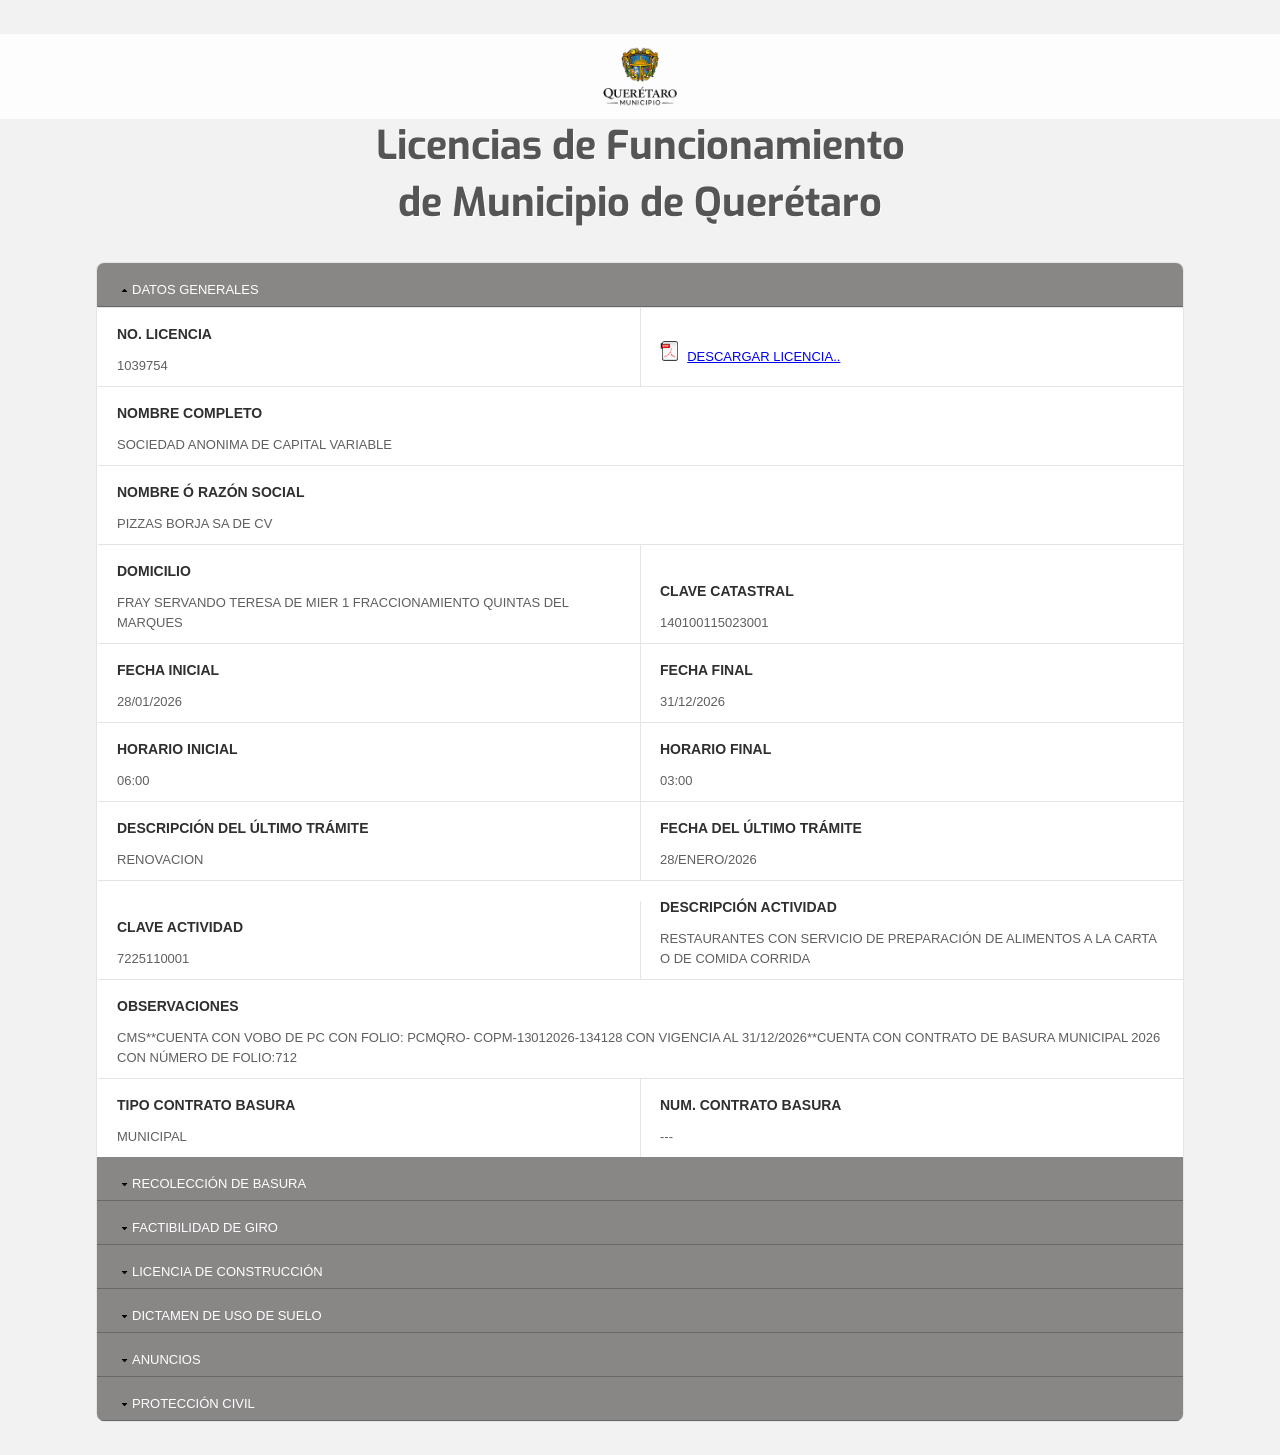
==== commit 7c59c5f2: "Update impresion.html" ====
--- a/licencias_funcionamiento/impresion.html
+++ b/licencias_funcionamiento/impresion.html
@@ -50,9 +50,12 @@
             <form id="solicitud_form" name="solicitud_form">
 
                 <!-- ===================== DATOS GENERALES ===================== -->
+                <div class="col-1 separador1" id="div-datos-generales" onclick="muestra_seccion('datos-generales')"><span><img src="images/flecha_arriba.png" width="15" id="flecha-datos-generales" class="flecha">DATOS GENERALES</span>
+                </div>
+
                 <div class="col-2 sin_bordes datos-generales">
                     <label><b class="titulo">NO. LICENCIA</b><br/>
-                        <p class="mayusculas" readonly>0100321</p>
+                        <p class="mayusculas" readonly>1039754</p>
                     </label>
                 </div>
                 <div class="col-2 datos-generales">
@@ -136,10 +139,12 @@
                     </label>
                 </div>
 
-                <div class="col-1 separador1" id="div-datos-generales" onclick="muestra_seccion('datos-generales')"><span><img src="images/flecha_arriba.png" width="15" id="flecha-datos-generales" class="flecha">DATOS GENERALES</span>
-                </div>
+
 
                 <!-- ===================== RECOLECCIÓN DE BASURA ===================== -->
+                <div class="col-1 separador1" id="div-recoleccion-de-basura" onclick="muestra_seccion('recoleccion-de-basura')"><span><img src="images/flecha_abajo.png" width="15" id="flecha-recoleccion-de-basura" class="flecha">RECOLECCIÓN DE BASURA</span>
+                </div>
+
                 <div class="col-1 recoleccion-de-basura" style="display:none;">
                     <label><b class="titulo">CONTRATO</b><br/>
                         <p class="mayusculas" readonly>2026-712</p>
@@ -191,18 +196,20 @@
                     </label>
                 </div>
 
-                <div class="col-1 separador1" id="div-recoleccion-de-basura" onclick="muestra_seccion('recoleccion-de-basura')"><span><img src="images/flecha_abajo.png" width="15" id="flecha-recoleccion-de-basura" class="flecha">RECOLECCIÓN DE BASURA</span>
-                </div>
+
 
                 <!-- ===================== FACTIBILIDAD DE GIRO ===================== -->
+                <div class="col-1 separador1" id="div-factibilidad-de-giro" onclick="muestra_seccion('factibilidad-de-giro')"><span><img src="images/flecha_abajo.png" width="15" id="flecha-factibilidad-de-giro" class="flecha">FACTIBILIDAD DE GIRO</span>
+                </div>
+
                 <div class="col-1 factibilidad-de-giro" style="display:none;">
                     <label><p>Sin datos para mostrar.</p></label>
                 </div>
 
-                <div class="col-1 separador1" id="div-factibilidad-de-giro" onclick="muestra_seccion('factibilidad-de-giro')"><span><img src="images/flecha_abajo.png" width="15" id="flecha-factibilidad-de-giro" class="flecha">FACTIBILIDAD DE GIRO</span>
-                </div>
 
                 <!-- ===================== LICENCIA DE CONSTRUCCIÓN ===================== -->
+                <div class="col-1 separador1" id="div-licencia-de-construccion" onclick="muestra_seccion('licencia-de-construccion')"><span><img src="images/flecha_abajo.png" width="15" id="flecha-licencia-de-construccion" class="flecha">LICENCIA DE CONSTRUCCIÓN</span>
+                </div>
                 <div class="col-1 licencia-de-construccion" style="display:none;">
                     <label><b class="titulo">FOLIO</b><br/>
                         <p class="mayusculas" readonly>---</p>
@@ -229,10 +236,12 @@
                     </label>
                 </div>
 
-                <div class="col-1 separador1" id="div-licencia-de-construccion" onclick="muestra_seccion('licencia-de-construccion')"><span><img src="images/flecha_abajo.png" width="15" id="flecha-licencia-de-construccion" class="flecha">LICENCIA DE CONSTRUCCIÓN</span>
-                </div>
+
 
                 <!-- ===================== DICTAMEN DE USO DE SUELO ===================== -->
+                <div class="col-1 separador1" id="div-dictamen" onclick="muestra_seccion('dictamen')"><span><img src="images/flecha_abajo.png" width="15" id="flecha-dictamen" class="flecha">DICTAMEN DE USO DE SUELO</span>
+                </div>
+
                 <div class="col-1 dictamen" style="display:none;">
                     <label><b class="titulo">FOLIO</b><br/>
                         <p class="mayusculas" readonly>2025 - 6097</p>
@@ -254,10 +263,11 @@
                     </label>
                 </div>
 
-                <div class="col-1 separador1" id="div-dictamen" onclick="muestra_seccion('dictamen')"><span><img src="images/flecha_abajo.png" width="15" id="flecha-dictamen" class="flecha">DICTAMEN DE USO DE SUELO</span>
-                </div>
 
                 <!-- ===================== ANUNCIOS ===================== -->
+                <div class="col-1 separador1" id="div-anuncios" onclick="muestra_seccion('anuncios')"><span><img src="images/flecha_abajo.png" width="15" id="flecha-anuncios" class="flecha">ANUNCIOS</span>
+                </div>
+
                 <div class="col-1 anuncios" style="display:none;">
                     <label><b class="titulo">FOLIO</b><br/>
                         <p class="mayusculas" readonly>---</p>
@@ -294,16 +304,16 @@
                     </label>
                 </div>
 
-                <div class="col-1 separador1" id="div-anuncios" onclick="muestra_seccion('anuncios')"><span><img src="images/flecha_abajo.png" width="15" id="flecha-anuncios" class="flecha">ANUNCIOS</span>
-                </div>
+
 
                 <!-- ===================== PROTECCIÓN CIVIL ===================== -->
+                <div class="col-1 separador1" id="div-proteccion_civil" onclick="muestra_seccion('proteccion_civil')"><span><img src="images/flecha_abajo.png" width="15" id="flecha-proteccion_civil" class="flecha">PROTECCIÓN CIVIL</span>
+                </div>
+
                 <div class="col-1 proteccion_civil" style="display:none;">
                     <label><p>Sin datos para mostrar.</p></label>
                 </div>
 
-                <div class="col-1 separador1" id="div-proteccion_civil" onclick="muestra_seccion('proteccion_civil')"><span><img src="images/flecha_abajo.png" width="15" id="flecha-proteccion_civil" class="flecha">PROTECCIÓN CIVIL</span>
-                </div>
 
             </form>
         </div>
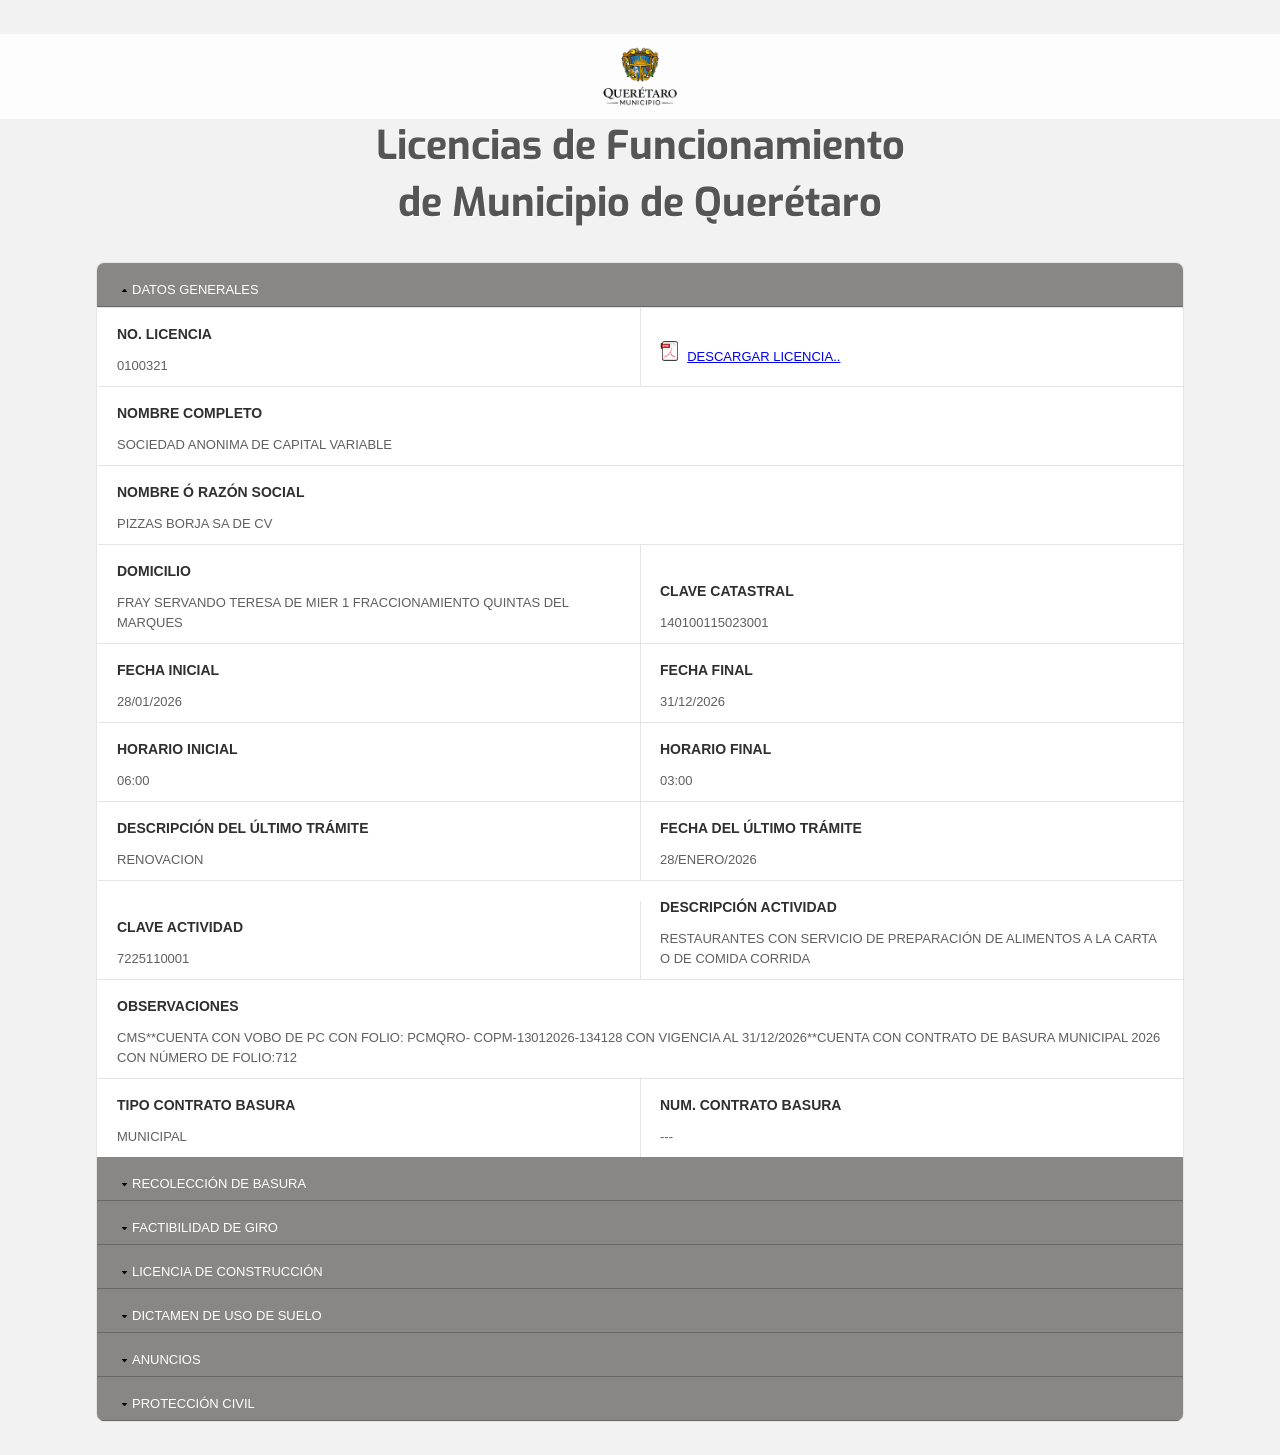
==== commit b15c2734: "Update impresion.html" ====
--- a/licencias_funcionamiento/impresion.html
+++ b/licencias_funcionamiento/impresion.html
@@ -55,7 +55,7 @@
 
                 <div class="col-2 sin_bordes datos-generales">
                     <label><b class="titulo">NO. LICENCIA</b><br/>
-                        <p class="mayusculas" readonly>1039754</p>
+                        <p class="mayusculas" readonly>0100321</p>
                     </label>
                 </div>
                 <div class="col-2 datos-generales">
